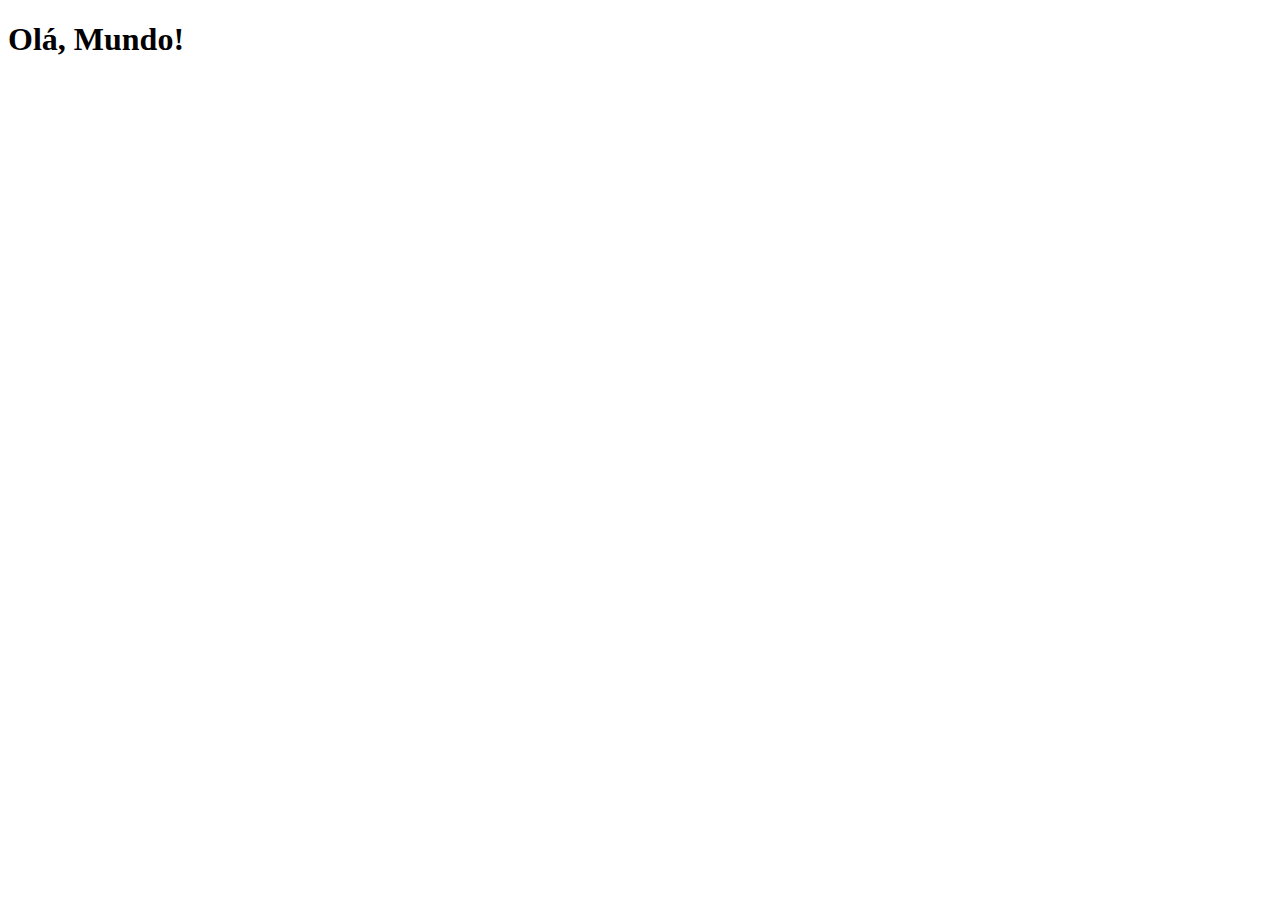
==== index.html @ 19f79ed4 "Criar página principal" ====
<!DOCTYPE html>
<html lang="pt-br">
<head>
    <meta charset="UTF-8">
    <meta http-equiv="X-UA-Compatible" content="IE=edge">
    <meta name="viewport" content="width=device-width, initial-scale=1.0">
    <title>Projeto Redes Sociais</title>
    <link rel="shortcut icon" href="favicon.ico" type="image/x-icon">
    <link rel="stylesheet" href="estilos/style.css">
</head>
<body>
    <h1>Olá, Mundo!</h1>
</body>
</html>
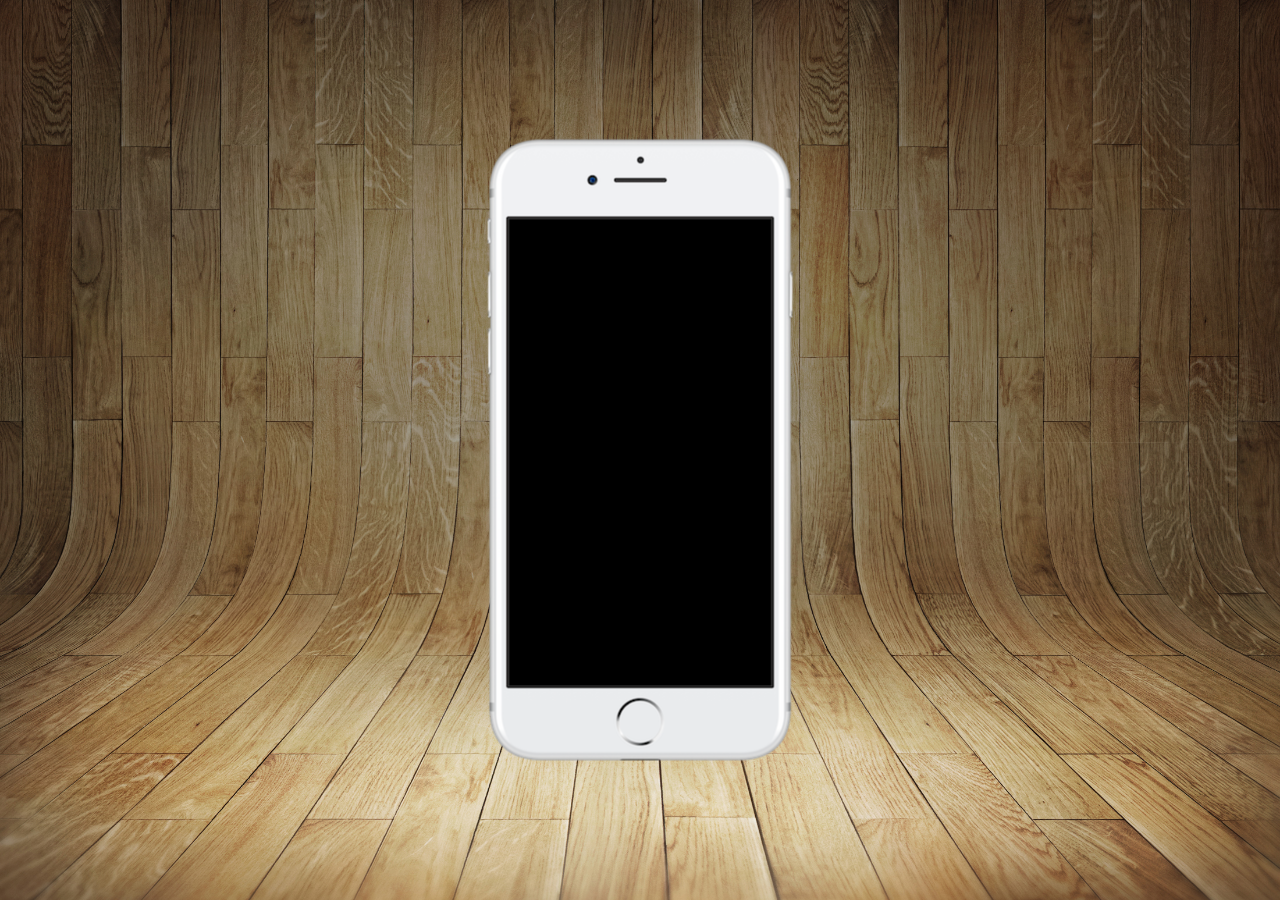
==== commit 21373769: "Estruturar a página inicial" ====
--- a/index.html
+++ b/index.html
@@ -9,6 +9,16 @@
     <link rel="stylesheet" href="estilos/style.css">
 </head>
 <body>
-    <h1>Olá, Mundo!</h1>
+    <main>
+        <!--Celular no meio da tela-->
+        <section id="telefone">
+        
+        </section>
+
+        <!--Links das redes no lado direito-->
+        <section id="redes-sociais">
+
+        </section>
+    </main>
 </body>
 </html>--- a/estilos/style.css
+++ b/estilos/style.css
@@ -0,0 +1,36 @@
+@charset "UTF-8";
+
+*{
+    margin: 0;
+    padding: 0;
+    font-family: Arial, Helvetica, sans-serif;
+}
+
+html,body{
+    height: 100vh;
+    width: 100vw;
+    background-color: black;
+}
+
+body{
+    background: url('../imagens/fundo-madeira.jpg') no-repeat top center;
+    background-size: cover;
+    background-attachment: fixed;
+}
+
+main{
+    position: relative;
+    height: 100vh;
+}
+
+section#telefone{
+    position: absolute;
+    top: 50%;
+    left: 50%;
+    transform: translate(-50%,-50%);
+
+    height: 627px;
+    width: 311px;
+    background: url('../imagens/frame-iphone.png') no-repeat;
+
+}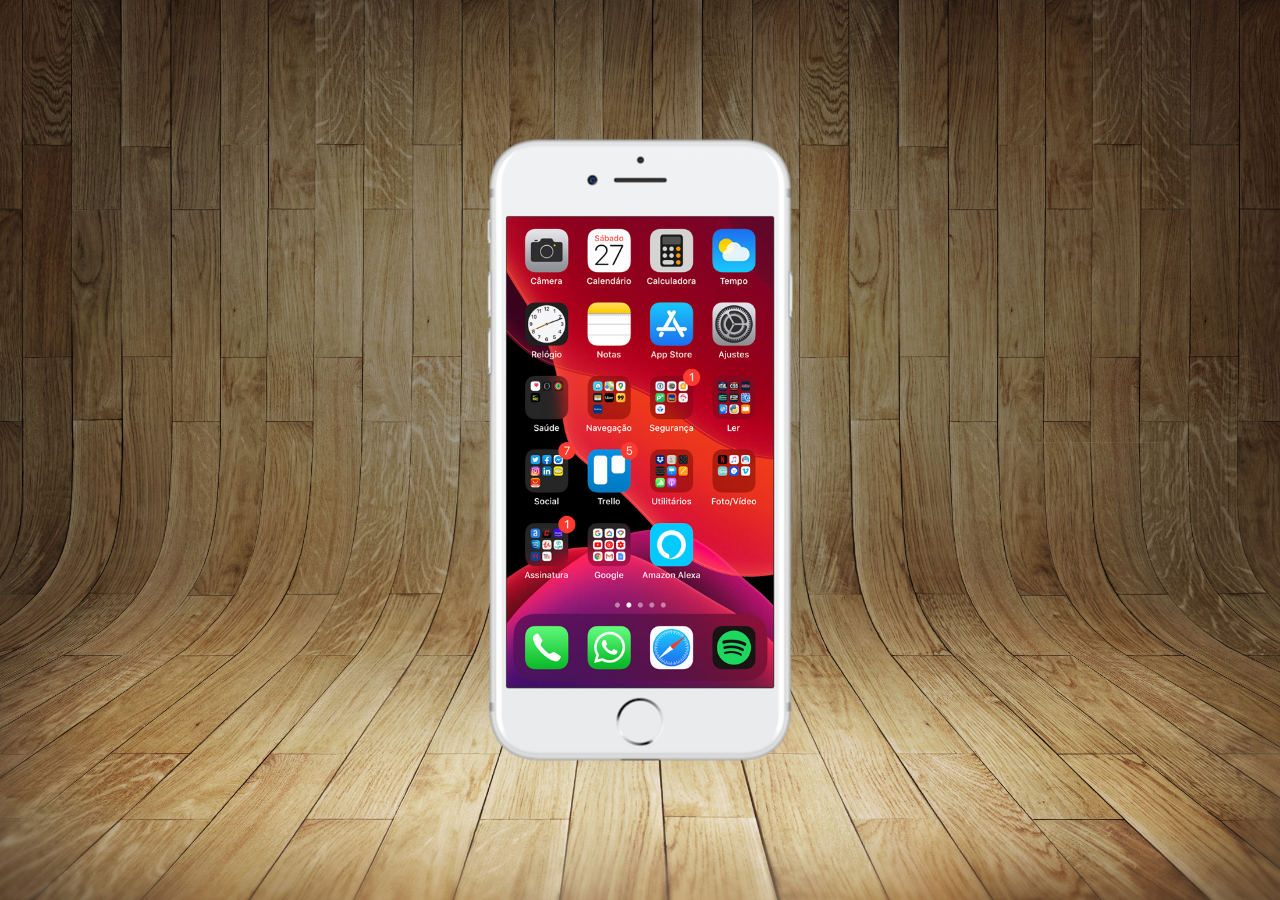
==== commit 3f09cd0c: "Criar tela home" ====
--- a/index.html
+++ b/index.html
@@ -12,7 +12,7 @@
     <main>
         <!--Celular no meio da tela-->
         <section id="telefone">
-        
+            <iframe src="home.html" name="tela" id="tela" frameborder="0"></iframe>
         </section>
 
         <!--Links das redes no lado direito-->
--- a/estilos/style.css
+++ b/estilos/style.css
@@ -1,8 +1,8 @@
 @charset "UTF-8";
 
 *{
-    margin: 0;
-    padding: 0;
+    margin: 0px;
+    padding: 0px;
     font-family: Arial, Helvetica, sans-serif;
 }
 
@@ -33,4 +33,12 @@
     width: 311px;
     background: url('../imagens/frame-iphone.png') no-repeat;
 
+}
+
+iframe#tela{
+    position: relative;
+    top: 80px;
+    left: 22px;
+    width: 267px;
+    height: 471px;
 }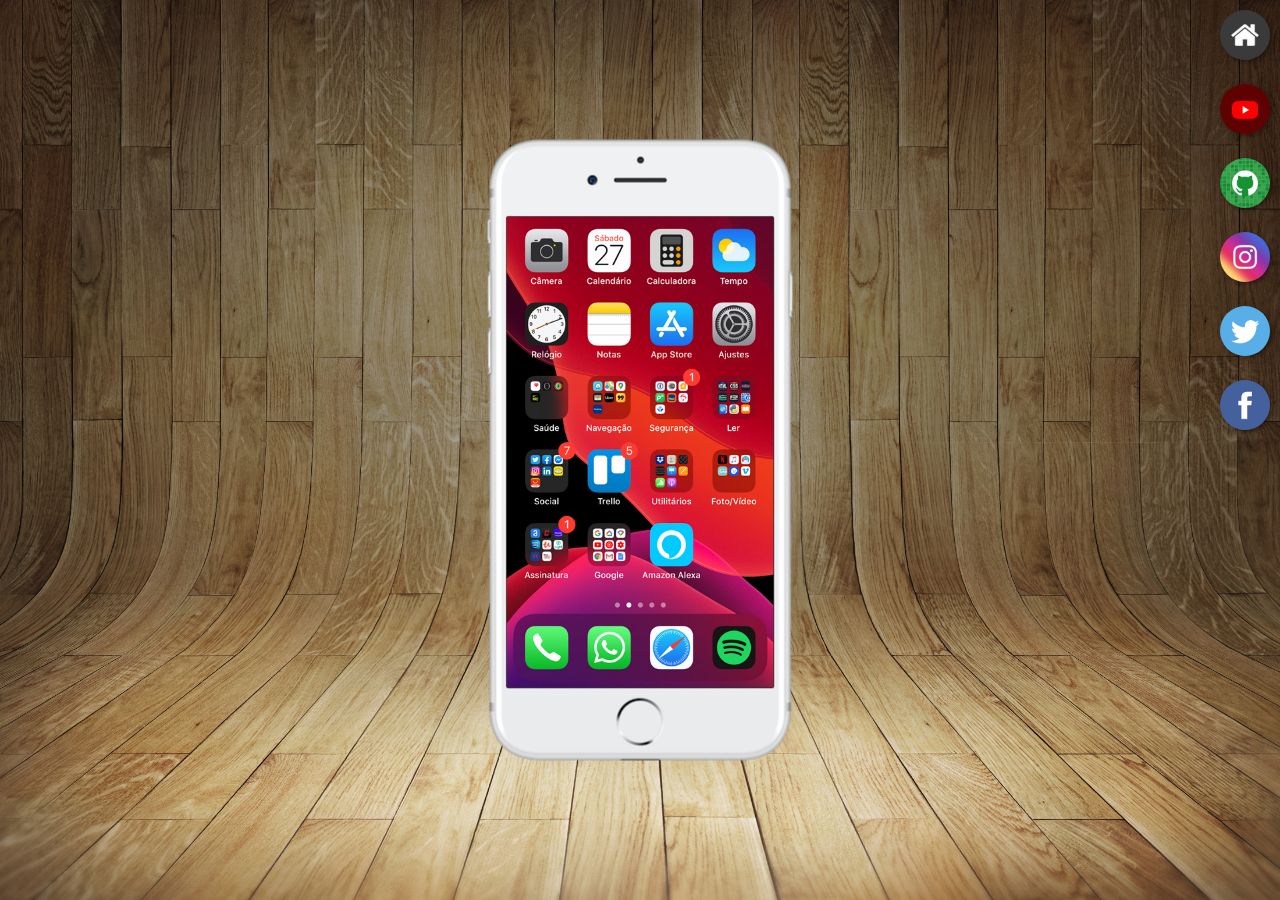
==== commit 117a1abc: "criar menu das redes" ====
--- a/index.html
+++ b/index.html
@@ -12,12 +12,19 @@
     <main>
         <!--Celular no meio da tela-->
         <section id="telefone">
-            <iframe src="home.html" name="tela" id="tela" frameborder="0"></iframe>
+            <iframe src="home.html" name="tela" id="tela" frameborder="0">
+                <p>Seu navegador não é compatível!</p>
+            </iframe>
         </section>
 
         <!--Links das redes no lado direito-->
         <section id="redes-sociais">
-
+            <a href="#" target="tela"><img src="imagens/logo-home.jpg" alt="Home"></a><br>
+            <a href="#" target="tela"><img src="imagens/logo-youtube.jpg" alt="Youtube"></a><br>
+            <a href="#" target="tela"><img src="imagens/logo-github.jpg" alt="Github"></a><br>
+            <a href="#" target="tela"><img src="imagens/logo-instagram.jpg" alt="Instagram"></a><br>
+            <a href="#" target="tela"><img src="imagens/logo-twitter.jpg" alt="Twitter"></a><br>
+            <a href="#" target="tela"><img src="imagens/logo-facebook.jpg" alt="Facebook"></a>
         </section>
     </main>
 </body>
--- a/estilos/style.css
+++ b/estilos/style.css
@@ -41,4 +41,23 @@
     left: 22px;
     width: 267px;
     height: 471px;
+}
+
+section#redes-sociais{
+    text-align: right;
+}
+
+section#redes-sociais img{
+    width: 50px;
+    margin: 10px;
+    border-radius: 50%;
+    box-shadow: 2px 2px 5px rgba(0, 0, 0, 0.4);
+    box-sizing: border-box;
+}
+
+section#redes-sociais img:hover{
+    border: 2px solid rgba(255, 255, 255, 0.6);
+    transform: translate(-3px, -3px);
+    box-shadow: 5px 5px 10px rgba(0, 0, 0, 0.6);
+    transition: transform .5s;
 }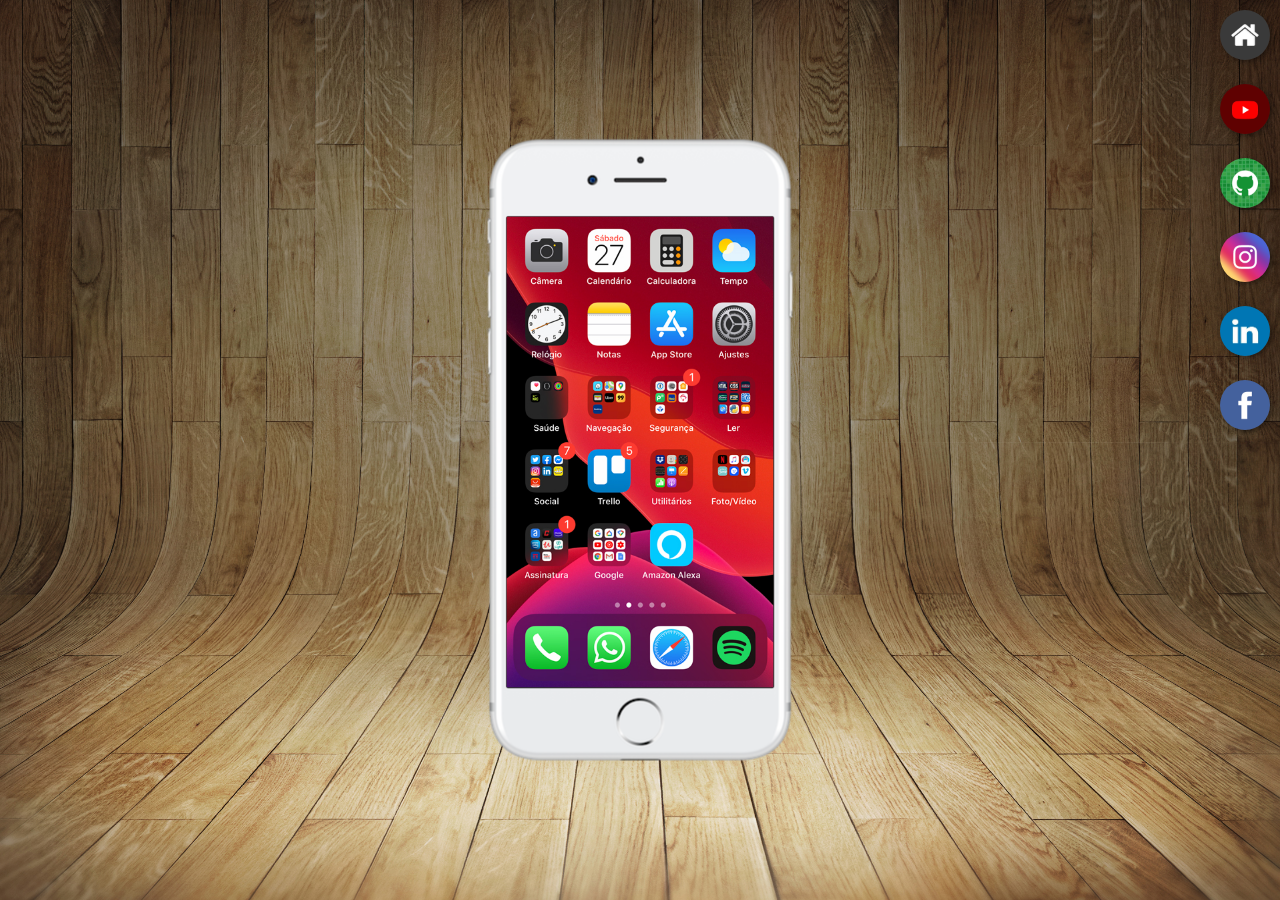
==== commit 392c68ff: "Mudar links e imagens" ====
--- a/index.html
+++ b/index.html
@@ -19,12 +19,12 @@
 
         <!--Links das redes no lado direito-->
         <section id="redes-sociais">
-            <a href="#" target="tela"><img src="imagens/logo-home.jpg" alt="Home"></a><br>
-            <a href="#" target="tela"><img src="imagens/logo-youtube.jpg" alt="Youtube"></a><br>
-            <a href="#" target="tela"><img src="imagens/logo-github.jpg" alt="Github"></a><br>
-            <a href="#" target="tela"><img src="imagens/logo-instagram.jpg" alt="Instagram"></a><br>
-            <a href="#" target="tela"><img src="imagens/logo-twitter.jpg" alt="Twitter"></a><br>
-            <a href="#" target="tela"><img src="imagens/logo-facebook.jpg" alt="Facebook"></a>
+            <a href="home.html" target="tela"><img src="imagens/logo-home.jpg" alt="Home"></a><br>
+            <a href="youtube.html" target="tela"><img src="imagens/logo-youtube.jpg" alt="YouTube"></a><br>
+            <a href="github.html" target="tela"><img src="imagens/logo-github.jpg" alt="Github"></a><br>
+            <a href="instagram.html" target="tela"><img src="imagens/logo-instagram.jpg" alt="Instagram"></a><br>
+            <a href="linkedin.html" target="tela"><img src="imagens/logo-linkedin.jpg" alt="LinkedIn"></a><br>
+            <a href="facebook.html" target="tela"><img src="imagens/logo-facebook.jpg" alt="Facebook"></a>
         </section>
     </main>
 </body>
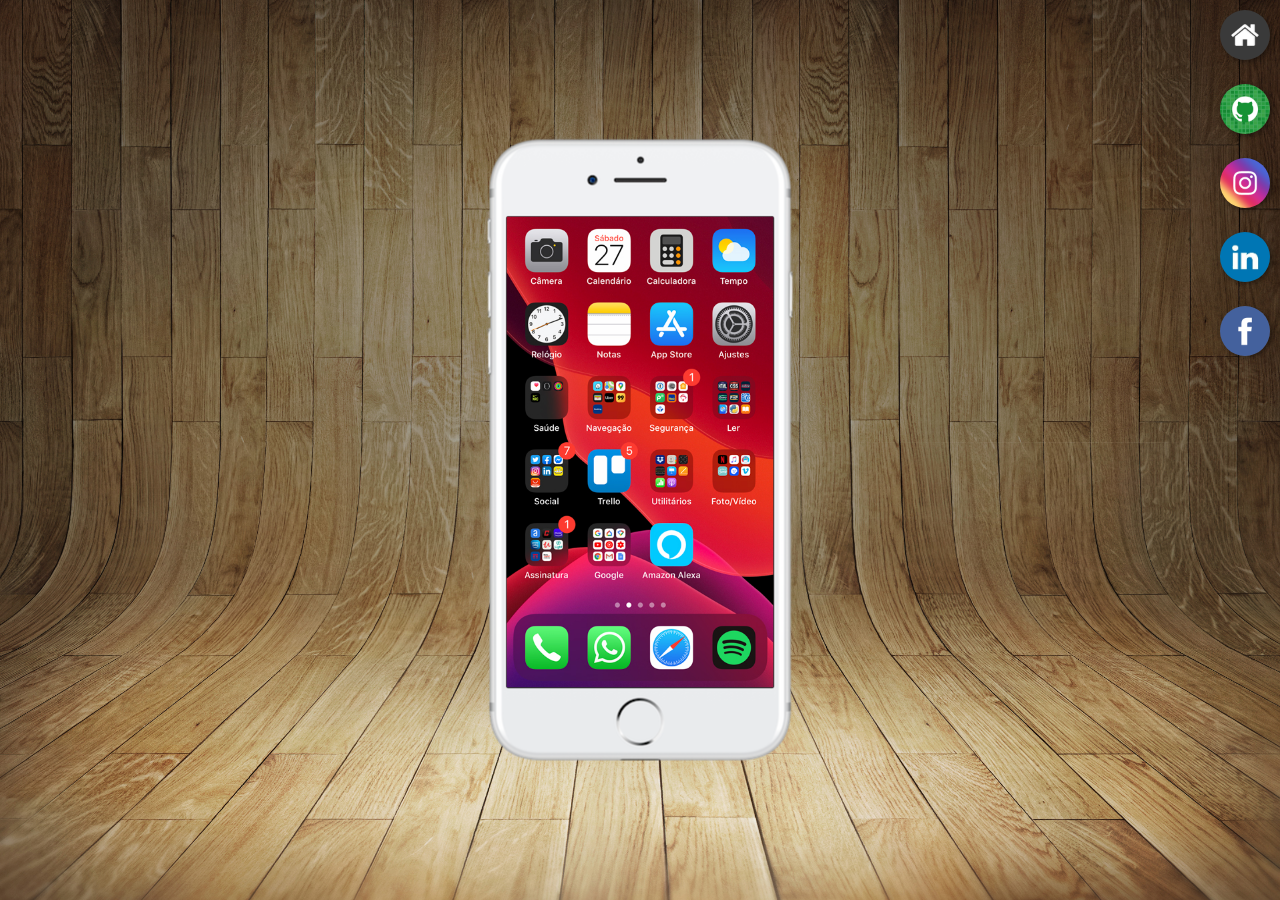
==== commit 34043065: "Remover link youtube" ====
--- a/index.html
+++ b/index.html
@@ -20,7 +20,6 @@
         <!--Links das redes no lado direito-->
         <section id="redes-sociais">
             <a href="home.html" target="tela"><img src="imagens/logo-home.jpg" alt="Home"></a><br>
-            <a href="youtube.html" target="tela"><img src="imagens/logo-youtube.jpg" alt="YouTube"></a><br>
             <a href="github.html" target="tela"><img src="imagens/logo-github.jpg" alt="Github"></a><br>
             <a href="instagram.html" target="tela"><img src="imagens/logo-instagram.jpg" alt="Instagram"></a><br>
             <a href="linkedin.html" target="tela"><img src="imagens/logo-linkedin.jpg" alt="LinkedIn"></a><br>
